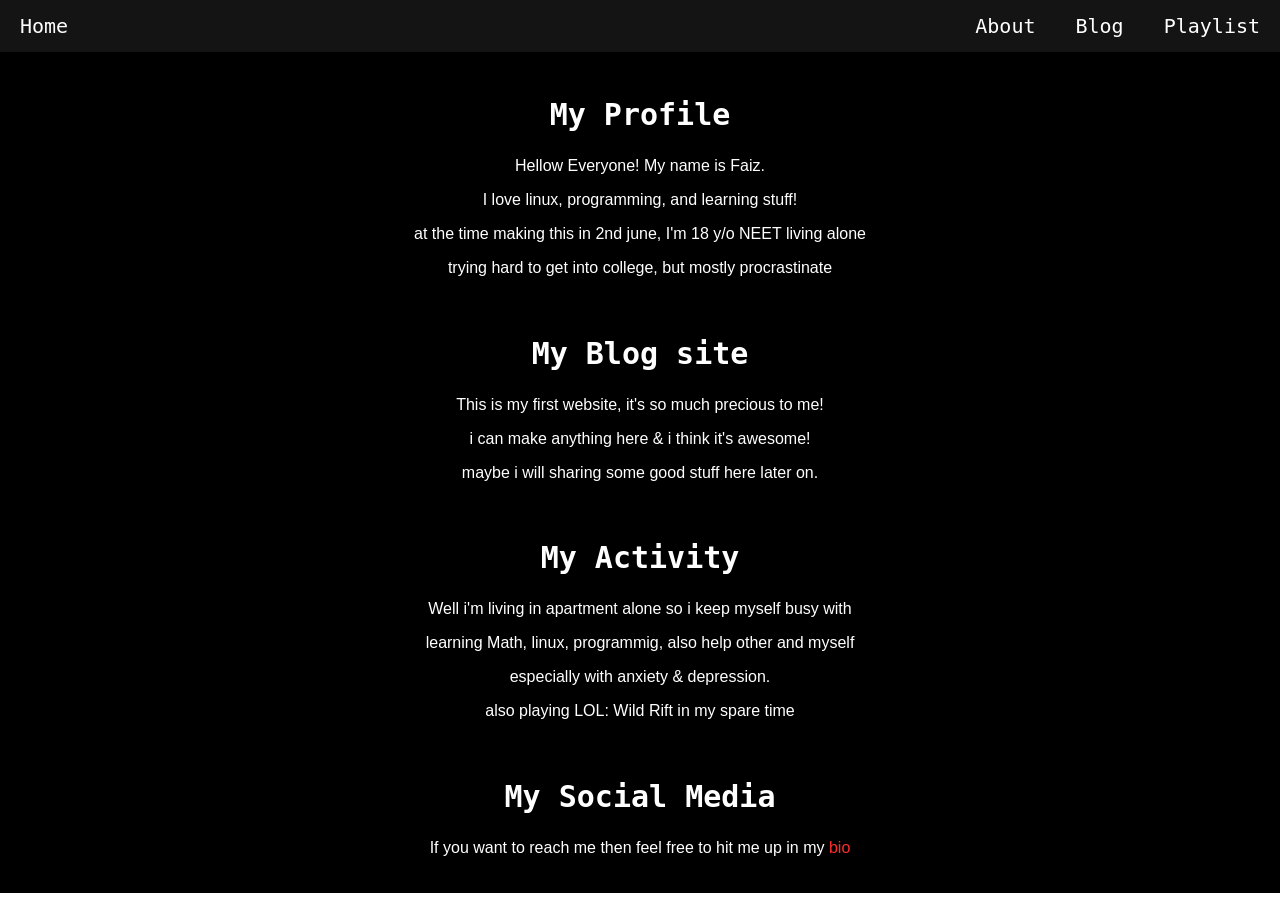
==== about/index.html @ 74771fb9 "Add files via upload" ====
<!DOCTYPE html>
<html lang="en"><head>
<meta http-equiv="content-type" content="text/html; charset=UTF-8">
<title>Moku's PLace</title>
<meta charset="UTF-8">
<meta name="viewport" content="width=device-width, initial-scale=1">
<link rel="stylesheet" href="https://fzhnf.github.io/style.css">
</head>
<body>

	<div class="navbar">
	  <a href="https://fzhnf.github.io/playlist/" class="right">Playlist</a>
	  <a href="https://fzhnf.github.io/blog/" class="right">Blog</a>
	  <a href="https://fzhnf.github.io/about/" class="right">About</a>
	  <a href="https://fzhnf.github.io/home/">Home</a>
	</div>
	
	<div class="row" id="section2">
		<div class="main">
			<center>
			<h2>My Profile</h2>
			<p> Hellow Everyone! My name is Faiz. </p>
			<p> I love linux, programming, and learning stuff! </p>
			<p> at the time making this in 2nd june, I'm 18 y/o NEET living alone	</p>
			<p> trying hard to get into college, but mostly procrastinate </p>
		<br>
		<h2>My Blog site</h2>
			<p> This is my first website, it's so much precious to me! </p>
			<p> i can make anything here &amp; i think it's awesome! </p>
			<p> maybe i will sharing some good stuff here later on. </p>
		<br>
		<h2>My Activity</h2>
			<p> Well i'm living in apartment alone so i keep myself busy with </p>
			<p> learning Math, linux, programmig, also help other and myself </p>
			<p> especially with anxiety &amp; depression. </p>
			<p> also playing LOL: Wild Rift in my spare time </p>
		<br>
		<h2>My Social Media</h2>
			<p> If you want to reach me then feel free to hit me up in my <a href=https://fzhnf.bio.link >bio</a> </p>
			</center>


		</div>
	</div>

	
</body></html>
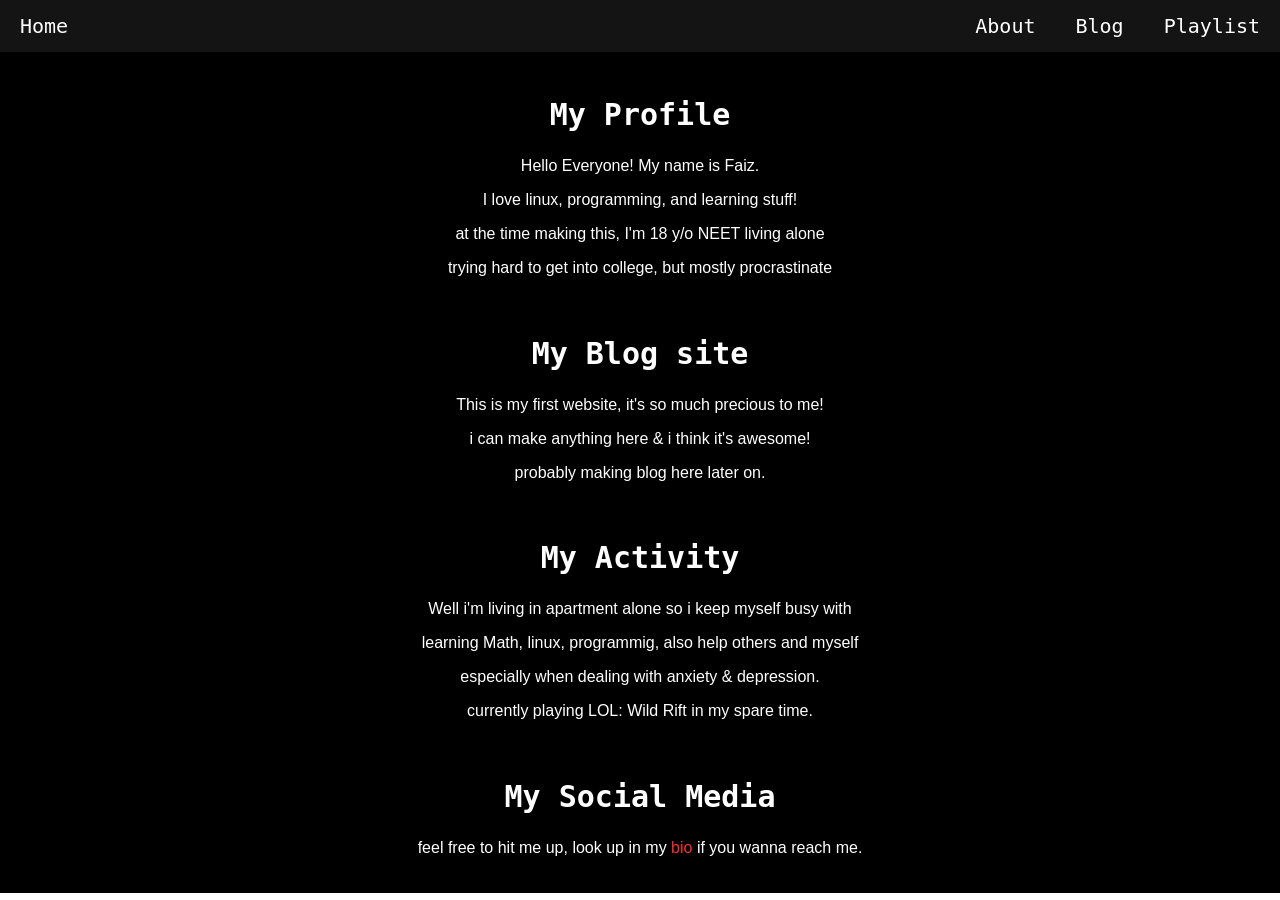
==== commit 820fd562: "Add files via upload" ====
--- a/about/index.html
+++ b/about/index.html
@@ -1,7 +1,7 @@
 <!DOCTYPE html>
 <html lang="en"><head>
 <meta http-equiv="content-type" content="text/html; charset=UTF-8">
-<title>Moku's PLace</title>
+<title>Fzhnf's Spot</title>
 <meta charset="UTF-8">
 <meta name="viewport" content="width=device-width, initial-scale=1">
 <link rel="stylesheet" href="https://fzhnf.github.io/style.css">
@@ -19,24 +19,24 @@
 		<div class="main">
 			<center>
 			<h2>My Profile</h2>
-			<p> Hellow Everyone! My name is Faiz. </p>
+			<p> Hello Everyone! My name is Faiz. </p>
 			<p> I love linux, programming, and learning stuff! </p>
-			<p> at the time making this in 2nd june, I'm 18 y/o NEET living alone	</p>
+			<p> at the time making this, I'm 18 y/o NEET living alone	</p>
 			<p> trying hard to get into college, but mostly procrastinate </p>
 		<br>
 		<h2>My Blog site</h2>
 			<p> This is my first website, it's so much precious to me! </p>
 			<p> i can make anything here &amp; i think it's awesome! </p>
-			<p> maybe i will sharing some good stuff here later on. </p>
+			<p> probably making blog here later on. </p>
 		<br>
 		<h2>My Activity</h2>
 			<p> Well i'm living in apartment alone so i keep myself busy with </p>
-			<p> learning Math, linux, programmig, also help other and myself </p>
-			<p> especially with anxiety &amp; depression. </p>
-			<p> also playing LOL: Wild Rift in my spare time </p>
+			<p> learning Math, linux, programmig, also help others and myself </p>
+			<p> especially when dealing with anxiety &amp; depression. </p>
+			<p> currently playing LOL: Wild Rift in my spare time. </p>
 		<br>
 		<h2>My Social Media</h2>
-			<p> If you want to reach me then feel free to hit me up in my <a href=https://fzhnf.bio.link >bio</a> </p>
+			<p> feel free to hit me up, look up in my <a href="https://fzhnf.bio.link">bio</a> if you wanna reach me. </p>
 			</center>
 
 
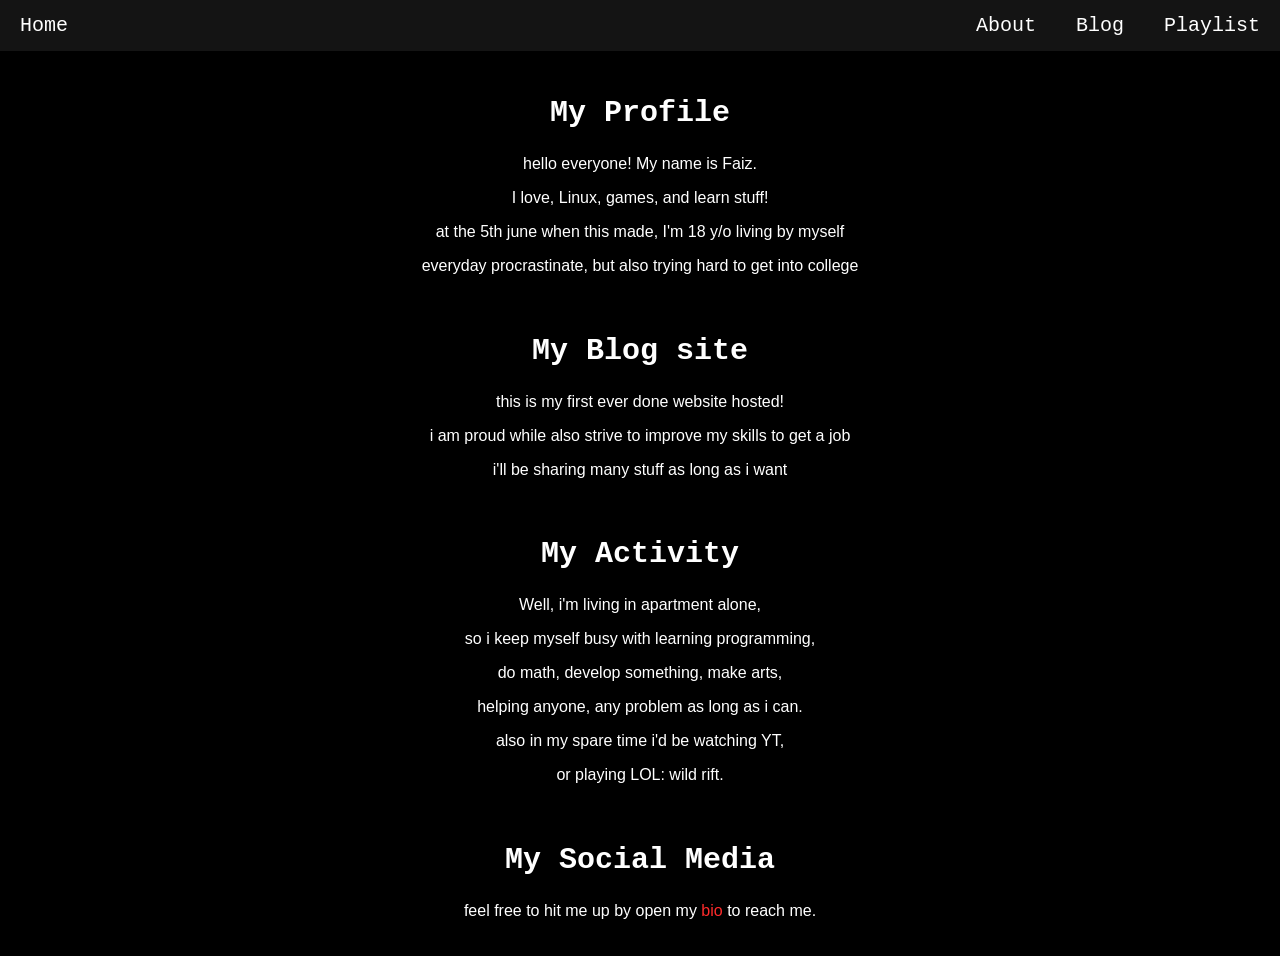
==== commit b7fa3e7a: "Add files via upload" ====
--- a/about/index.html
+++ b/about/index.html
@@ -19,24 +19,26 @@
 		<div class="main">
 			<center>
 			<h2>My Profile</h2>
-			<p> Hello Everyone! My name is Faiz. </p>
-			<p> I love linux, programming, and learning stuff! </p>
-			<p> at the time making this, I'm 18 y/o NEET living alone	</p>
-			<p> trying hard to get into college, but mostly procrastinate </p>
+			<p> hello everyone! My name is Faiz. </p>
+			<p> I love, Linux, games, and learn stuff! </p>
+			<p> at the 5th june when this made, I'm 18 y/o living by myself </p>
+			<p> everyday procrastinate, but also trying hard to get into college </p>
 		<br>
 		<h2>My Blog site</h2>
-			<p> This is my first website, it's so much precious to me! </p>
-			<p> i can make anything here &amp; i think it's awesome! </p>
-			<p> probably making blog here later on. </p>
+			<p> this is my first ever done website hosted! </p>
+			<p> i am proud while also strive to improve my skills to get a job </p>
+			<p> i'll be sharing many stuff as long as i want </p>
 		<br>
 		<h2>My Activity</h2>
-			<p> Well i'm living in apartment alone so i keep myself busy with </p>
-			<p> learning Math, linux, programmig, also help others and myself </p>
-			<p> especially when dealing with anxiety &amp; depression. </p>
-			<p> currently playing LOL: Wild Rift in my spare time. </p>
+			<p> Well, i'm living in apartment alone, </p>
+			<p> so i keep myself busy with learning programming, </p>
+			<p> do math, develop something, make arts, </p>
+			<p> helping anyone, any problem as long as i can. </p>
+			<p> also in my spare time i'd be watching YT, </p>
+			<p> or playing LOL: wild rift. </p>
 		<br>
 		<h2>My Social Media</h2>
-			<p> feel free to hit me up, look up in my <a href="https://fzhnf.bio.link">bio</a> if you wanna reach me. </p>
+			<p> feel free to hit me up by open my <a href="https://fzhnf.bio.link">bio</a> to reach me. </p>
 			</center>
 
 
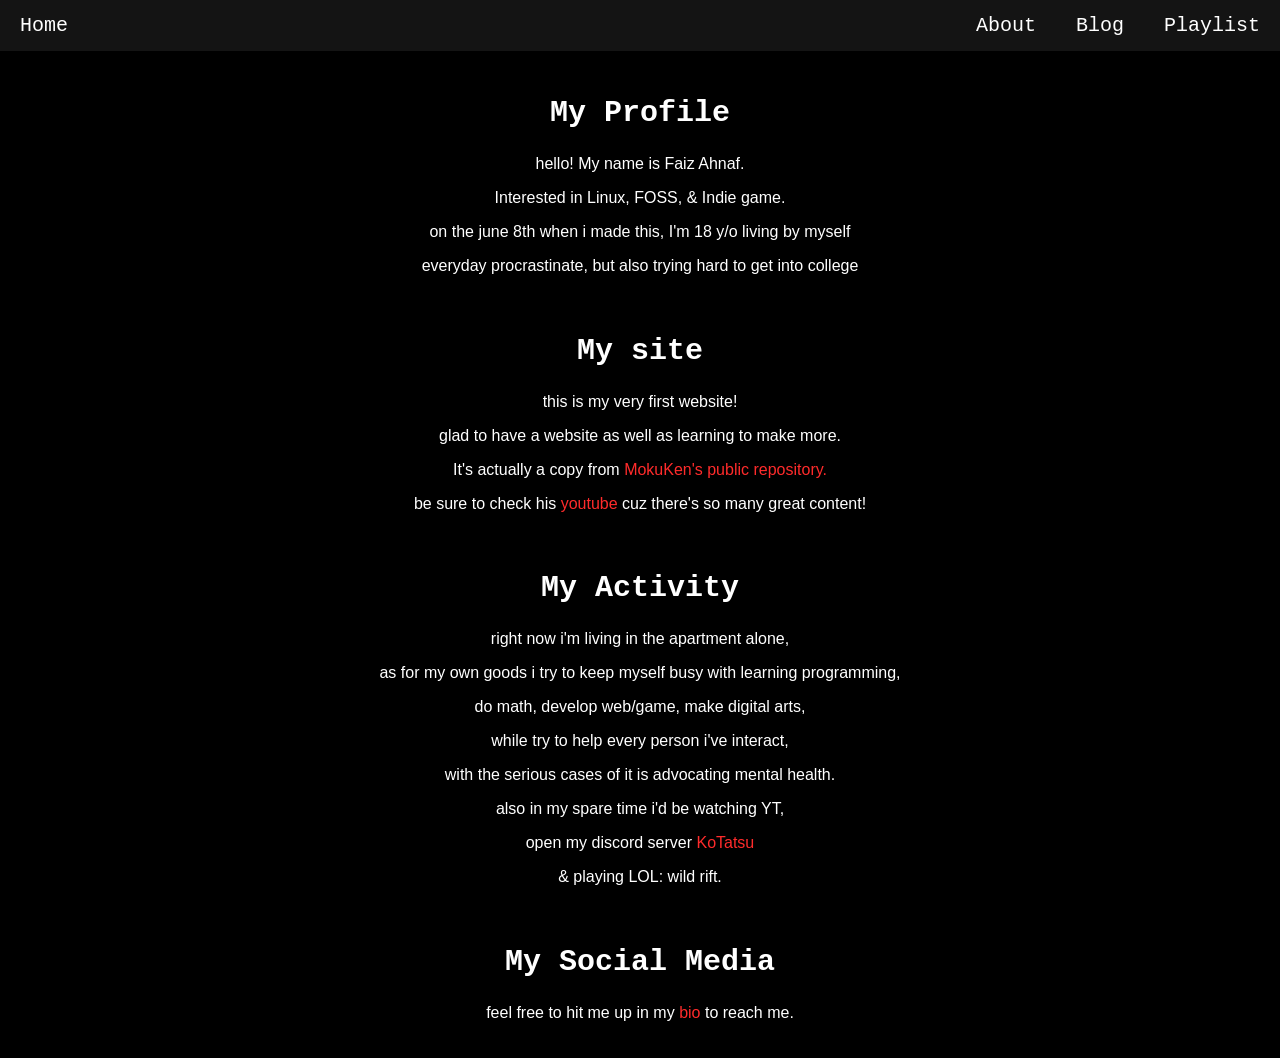
==== commit dd415937: "Add files via upload" ====
--- a/about/index.html
+++ b/about/index.html
@@ -19,26 +19,29 @@
 		<div class="main">
 			<center>
 			<h2>My Profile</h2>
-			<p> hello everyone! My name is Faiz. </p>
-			<p> I love, Linux, games, and learn stuff! </p>
-			<p> at the 5th june when this made, I'm 18 y/o living by myself </p>
+			<p> hello! My name is Faiz Ahnaf. </p>
+			<p> Interested in Linux, FOSS, &amp; Indie game. </p>
+			<p> on the june 8th when i made this, I'm 18 y/o living by myself </p>
 			<p> everyday procrastinate, but also trying hard to get into college </p>
 		<br>
-		<h2>My Blog site</h2>
-			<p> this is my first ever done website hosted! </p>
-			<p> i am proud while also strive to improve my skills to get a job </p>
-			<p> i'll be sharing many stuff as long as i want </p>
+		<h2>My site</h2>
+			<p> this is my very first website! </p>
+			<p> glad to have a website as well as learning to make more.  </p>
+			<p> It's actually a copy from <a href="https://github.com/MokuKen/mokuken.github.io">MokuKen's public repository.</a> </p>
+			<p> be sure to check his <a href="https://www.youtube.com/channel/UCmcAOvuROtj8NRumczd_E5Q">youtube</a> cuz there's so many great content! </p>
 		<br>
 		<h2>My Activity</h2>
-			<p> Well, i'm living in apartment alone, </p>
-			<p> so i keep myself busy with learning programming, </p>
-			<p> do math, develop something, make arts, </p>
-			<p> helping anyone, any problem as long as i can. </p>
+			<p> right now i'm living in the apartment alone, </p>
+			<p> as for my own goods i try to keep myself busy with learning programming, </p>
+			<p> do math, develop web/game, make digital arts, </p>
+			<p> while try to help every person i've interact, </p>
+			<p> with the serious cases of it is advocating mental health.</p>
 			<p> also in my spare time i'd be watching YT, </p>
-			<p> or playing LOL: wild rift. </p>
+			<p> open my discord server <a href="https://bit.ly/KoTatsu">KoTatsu</a> </p>
+			<p> &amp; playing LOL: wild rift. </p>
 		<br>
 		<h2>My Social Media</h2>
-			<p> feel free to hit me up by open my <a href="https://fzhnf.bio.link">bio</a> to reach me. </p>
+			<p> feel free to hit me up in my <a href="https://fzhnf.bio.link">bio</a> to reach me. </p>
 			</center>
 
 
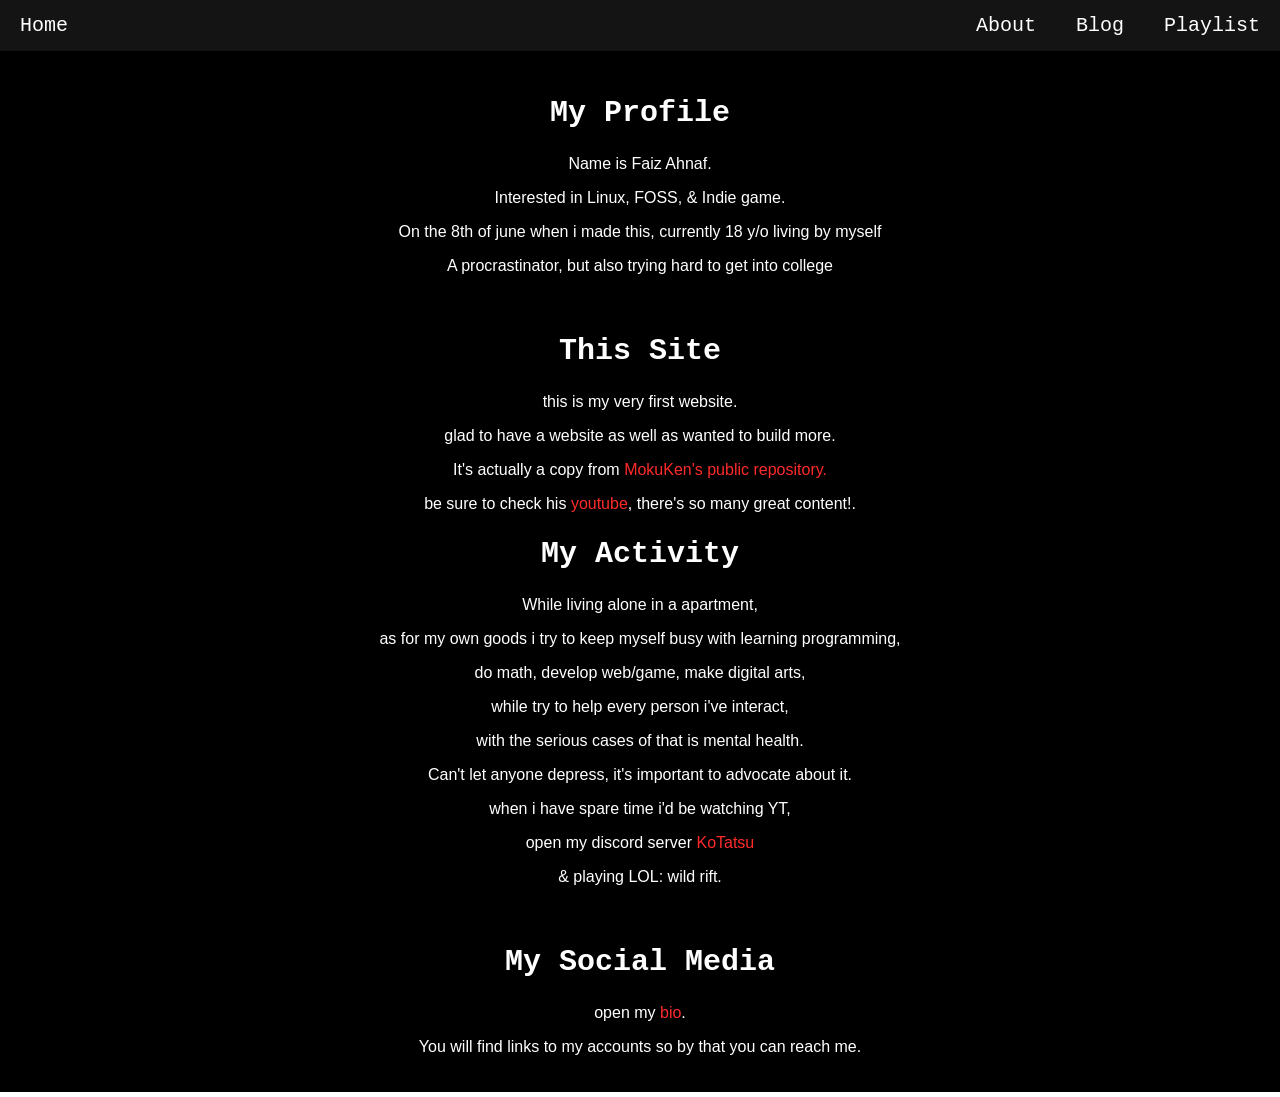
==== commit 73da0e85: "Add files via upload" ====
--- a/about/index.html
+++ b/about/index.html
@@ -19,29 +19,32 @@
 		<div class="main">
 			<center>
 			<h2>My Profile</h2>
-			<p> hello! My name is Faiz Ahnaf. </p>
+			<p> Name is Faiz Ahnaf. </p>
 			<p> Interested in Linux, FOSS, &amp; Indie game. </p>
-			<p> on the june 8th when i made this, I'm 18 y/o living by myself </p>
-			<p> everyday procrastinate, but also trying hard to get into college </p>
+			<p> On the 8th of june when i made this, currently 18 y/o living by myself </p>
+			<p> A procrastinator, but also trying hard to get into college </p>
 		<br>
-		<h2>My site</h2>
-			<p> this is my very first website! </p>
-			<p> glad to have a website as well as learning to make more.  </p>
+		<h2>This Site</h2>
+			<p> this is my very first website. </p>
+			<p> glad to have a website as well as wanted to build more.  </p>
 			<p> It's actually a copy from <a href="https://github.com/MokuKen/mokuken.github.io">MokuKen's public repository.</a> </p>
-			<p> be sure to check his <a href="https://www.youtube.com/channel/UCmcAOvuROtj8NRumczd_E5Q">youtube</a> cuz there's so many great content! </p>
+			<p> be sure to check his <a href="https://www.youtube.com/channel/UCmcAOvuROtj8NRumczd_E5Q">youtube</a>, there's so many great content!. </p>
+			<p. I'm
 		<br>
 		<h2>My Activity</h2>
-			<p> right now i'm living in the apartment alone, </p>
+			<p> While living alone in a apartment, </p>
 			<p> as for my own goods i try to keep myself busy with learning programming, </p>
 			<p> do math, develop web/game, make digital arts, </p>
 			<p> while try to help every person i've interact, </p>
-			<p> with the serious cases of it is advocating mental health.</p>
-			<p> also in my spare time i'd be watching YT, </p>
+			<p> with the serious cases of that is  mental health.</p>
+			<p> Can't let anyone depress, it's important to advocate about it. </p>
+			<p> when i have spare time i'd be watching YT, </p>
 			<p> open my discord server <a href="https://bit.ly/KoTatsu">KoTatsu</a> </p>
 			<p> &amp; playing LOL: wild rift. </p>
 		<br>
 		<h2>My Social Media</h2>
-			<p> feel free to hit me up in my <a href="https://fzhnf.bio.link">bio</a> to reach me. </p>
+			<p> open my <a href="https://fzhnf.bio.link">bio</a>. </p>
+			<p> You will find links to my accounts so by that you can reach me. </p>
 			</center>
 
 
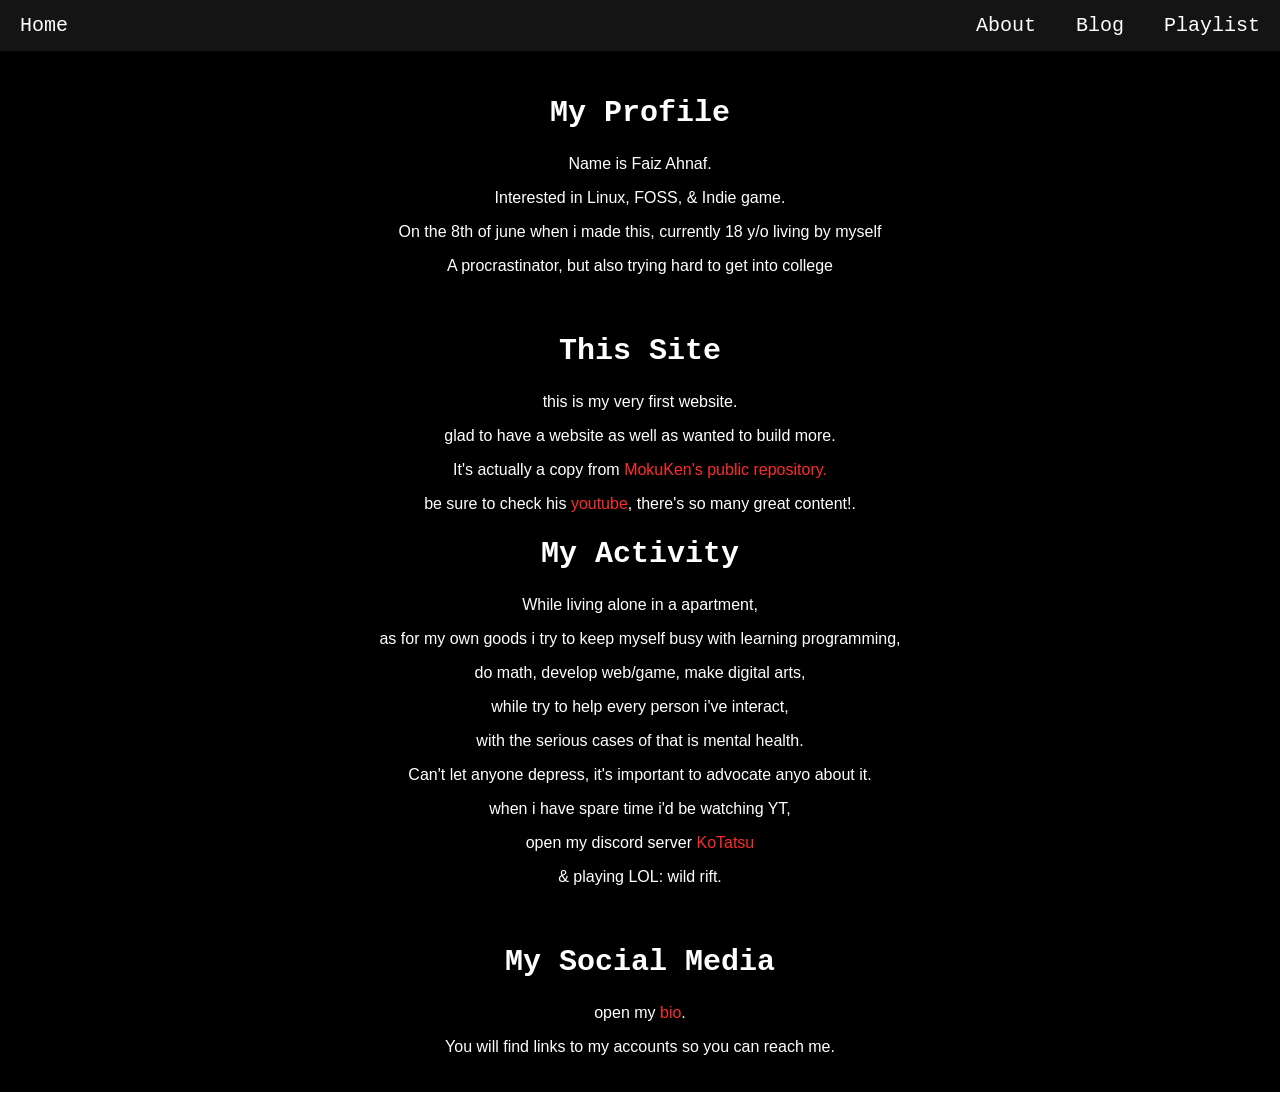
==== commit 470ee5e1: "Add files via upload" ====
--- a/about/index.html
+++ b/about/index.html
@@ -37,14 +37,14 @@
 			<p> do math, develop web/game, make digital arts, </p>
 			<p> while try to help every person i've interact, </p>
 			<p> with the serious cases of that is  mental health.</p>
-			<p> Can't let anyone depress, it's important to advocate about it. </p>
+			<p> Can't let anyone depress, it's important to advocate anyo about it. </p>
 			<p> when i have spare time i'd be watching YT, </p>
 			<p> open my discord server <a href="https://bit.ly/KoTatsu">KoTatsu</a> </p>
 			<p> &amp; playing LOL: wild rift. </p>
 		<br>
 		<h2>My Social Media</h2>
 			<p> open my <a href="https://fzhnf.bio.link">bio</a>. </p>
-			<p> You will find links to my accounts so by that you can reach me. </p>
+			<p> You will find links to my accounts so you can reach me. </p>
 			</center>
 
 
